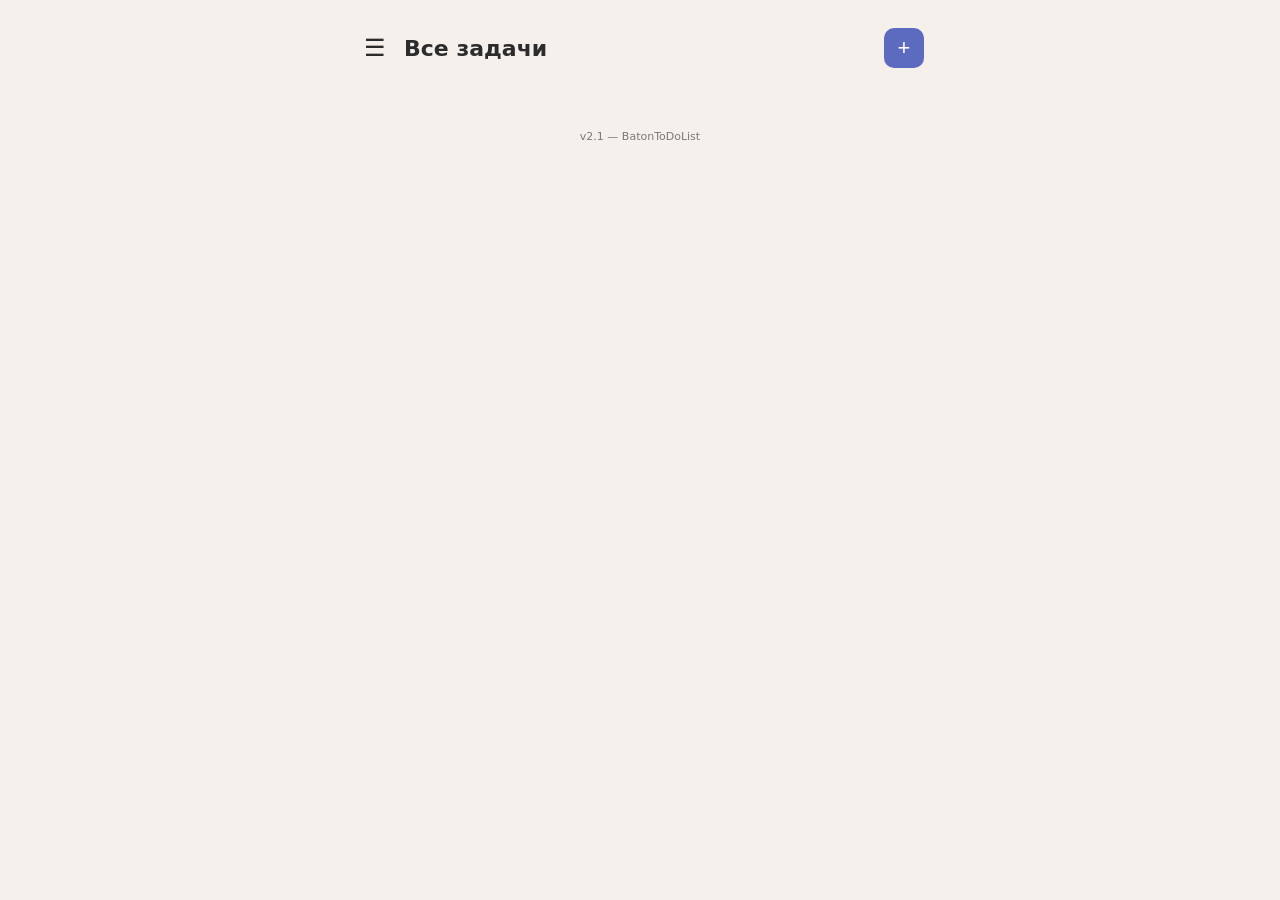
==== index.html @ 250230df "Update index.html" ====
<!DOCTYPE html>
<html lang="ru">
<head>
    <meta charset="UTF-8">
    <meta name="viewport" content="width=device-width, initial-scale=1.0, user-scalable=no">
    <title>BatonToDoList v2.1</title>
    <link rel="stylesheet" href="style.css">
</head>
<body class="light">

    <div id="onboarding" class="onboarding hidden">
        <div class="onboarding-content">
            <h2>👋 Добро пожаловать!</h2>
            <p>Это твой список задач. Создавай папки, добавляй задачи, ставь дедлайны и отслеживай прогресс.</p>
            <button class="btn" id="onboardingBtn">Понятно!</button>
        </div>
    </div>

    <div id="app">
        <!-- Шапка -->
        <div class="header">
            <button class="hamburger" id="hamburgerBtn">☰</button>
            <h2 id="currentFolderName">Все задачи</h2>
            <button class="btn-icon" id="addTaskBtn">+</button>
        </div>

        <!-- Боковая панель -->
        <div class="sidebar-overlay" id="sidebarOverlay"></div>
        <div class="sidebar" id="sidebar">
            <div class="sidebar-header">
                <h3>📁 Папки</h3>
                <button class="btn-icon" id="addFolderBtn">+</button>
            </div>
            <div class="folder-list" id="folderList"></div>
            <div class="sidebar-footer">
                <button class="btn-sm" id="calendarBtn">📅 Календарь</button>
                <button class="btn-sm" id="statsBtn">📊 Статистика</button>
                <button class="btn-sm" id="supportBtn">💬 Поддержка</button>
                <button class="btn-sm" id="settingsBtn">⚙️ Настройки</button>
            </div>
        </div>

        <!-- Список задач -->
        <div class="task-list" id="taskList"></div>
    </div>

    <!-- Модалка задачи -->
    <div class="modal" id="taskModal">
        <div class="modal-content">
            <h3 id="modalTitle">Новая задача</h3>
            <input type="text" id="taskNameInput" placeholder="Название задачи">
            <label>📅 Дедлайн: <input type="datetime-local" id="taskDeadline"></label>
            <div class="preview-deadline" id="previewDeadline"></div>
            <label>🎨 Цвет: <input type="color" id="taskColor" value="#e94560"><span class="color-preview" id="colorPreview" style="background:#e94560"></span></label>
            <label>🔢 Повторений: <input type="number" id="taskRepeat" value="1" min="1" max="99"></label>
            <label>🖼 Картинка: <input type="file" id="taskImage" accept="image/*"></label>
            <img id="imagePreview" class="image-preview" style="display:none;">
            <div class="modal-buttons">
                <button class="btn" id="saveTaskBtn">Сохранить</button>
                <button class="btn btn-cancel" id="cancelTaskBtn">Отмена</button>
            </div>
        </div>
    </div>

    <!-- Модалка папки -->
    <div class="modal" id="folderModal">
        <div class="modal-content">
            <h3 id="folderModalTitle">Новая папка</h3>
            <input type="text" id="folderNameInput" placeholder="Название папки">
            <label>🎨 Цвет: <input type="color" id="folderColor" value="#4a90d9"></label>
            <div class="modal-buttons">
                <button class="btn" id="saveFolderBtn">Сохранить</button>
                <button class="btn btn-cancel" id="cancelFolderBtn">Отмена</button>
            </div>
        </div>
    </div>

    <!-- Календарь -->
    <div class="fullscreen" id="calendarScreen">
        <div class="calendar-header">
            <button class="btn-icon" id="calPrev">←</button>
            <h3 id="calMonthYear"></h3>
            <button class="btn-icon" id="calNext">→</button>
        </div>
        <div class="calendar-grid" id="calendarGrid"></div>
        <div id="calendarTaskList"></div>
        <button class="btn" id="closeCalendarBtn">Закрыть</button>
    </div>

    <!-- Статистика -->
    <div class="fullscreen" id="statsScreen">
        <h3>📊 Статистика</h3>
        <canvas id="statsChart" width="220" height="220"></canvas>
        <div class="stats-legend">
            <span class="stat-done">✅ Сделано: <span id="statDone">0</span></span>
            <span class="stat-active">📋 Активно: <span id="statActive">0</span></span>
            <span class="stat-overdue">⏰ Просрочено: <span id="statOverdue">0</span></span>
        </div>
        <button class="btn" id="closeStatsBtn">Закрыть</button>
    </div>

    <!-- Настройки -->
    <div class="fullscreen" id="settingsScreen">
        <h3>⚙️ Настройки</h3>
        <label>Тема: <select id="themeSelect"><option value="light">Светлая</option><option value="dark">Тёмная</option></select></label>
        <label>Язык: <select id="langSelect"><option value="ru">Русский</option><option value="en">English</option></select></label>
        <button class="btn" id="resetOnboardingBtn">Показать обучение заново</button>
        <button class="btn" id="closeSettingsBtn">Закрыть</button>
    </div>

    <div class="version">v2.1 — BatonToDoList</div>

    <script src="script.js"></script>
</body>
</html>
---- style.css ----
* { margin: 0; padding: 0; box-sizing: border-box; }

:root {
    --bg: #f5f0eb; --card: #ffffff; --text: #2c2c2c; --text-secondary: #7a7a7a;
    --accent: #5c6bc0; --green: #6b9b6f; --red: #d97474; --orange: #e0a05a;
    --border: #e0d8d0; --shadow: 0 2px 12px rgba(0,0,0,0.05); --radius: 14px;
}

body.dark {
    --bg: #1a1a2e; --card: #16213e; --text: #ffffff; --text-secondary: #b0b0b0;
    --accent: #e94560; --green: #4caf84; --red: #e94560; --orange: #e09540;
    --border: #2a2a4e;
}

body {
    font-family: 'Segoe UI', system-ui, sans-serif;
    background: var(--bg); color: var(--text); min-height: 100vh;
    transition: background 0.3s, color 0.3s; padding: 16px; max-width: 600px; margin: 0 auto;
}

/* Онбординг */
.onboarding {
    position: fixed; top: 0; left: 0; width: 100%; height: 100%;
    background: rgba(0,0,0,0.7); display: flex; align-items: center; justify-content: center;
    z-index: 1000;
}
.onboarding.hidden { display: none; }
.onboarding-content {
    background: var(--card); border-radius: var(--radius); padding: 30px;
    max-width: 400px; text-align: center; color: var(--text);
}
.onboarding-content h2 { margin-bottom: 14px; font-size: 22px; }
.onboarding-content p { margin-bottom: 24px; color: var(--text-secondary); font-size: 15px; line-height: 1.5; }

/* Шапка */
.header {
    display: flex; align-items: center; gap: 10px; margin-bottom: 20px;
    position: sticky; top: 0; z-index: 100; background: var(--bg); padding: 10px 0;
}
.header h2 { flex: 1; font-size: 22px; }
.hamburger {
    font-size: 24px; background: none; border: none; color: var(--text); cursor: pointer; padding: 8px;
}

/* Сайдбар */
.sidebar-overlay {
    position: fixed; top: 0; left: 0; width: 100%; height: 100%;
    background: rgba(0,0,0,0.5); z-index: 200; display: none;
}
.sidebar-overlay.active { display: block; }
.sidebar {
    position: fixed; top: 0; left: -280px; width: 260px; height: 100%;
    background: var(--card); z-index: 300; transition: left 0.3s; padding: 20px;
    display: flex; flex-direction: column; gap: 12px;
}
.sidebar.active { left: 0; }
.sidebar-header { display: flex; justify-content: space-between; align-items: center; }
.folder-list { flex: 1; overflow-y: auto; display: flex; flex-direction: column; gap: 6px; }
.folder-item {
    padding: 12px 14px; border-radius: 10px; cursor: pointer;
    font-size: 16px; color: var(--text); transition: 0.2s;
    display: flex; align-items: center; gap: 10px;
}
.folder-item:hover { background: var(--border); }
.folder-item.active { background: var(--accent); color: white; }
.folder-color { width: 14px; height: 14px; border-radius: 50%; flex-shrink: 0; }
.sidebar-footer { display: flex; gap: 8px; flex-wrap: wrap; }

/* Задачи */
.task-list { display: flex; flex-direction: column; gap: 10px; }
.task-item {
    background: var(--card); border-radius: var(--radius); padding: 16px;
    border: 1px solid var(--border); transition: 0.2s;
    display: flex; align-items: center; gap: 12px;
}
.task-item:active { transform: scale(0.98); }
.task-item.completed .task-name { text-decoration: line-through; color: var(--text-secondary); }
.task-checkbox {
    width: 24px; height: 24px; accent-color: var(--green); flex-shrink: 0; cursor: pointer;
    pointer-events: auto;
}
.task-info { flex: 1; min-width: 0; }
.task-name { font-size: 16px; font-weight: 500; word-break: break-word; }
.task-meta { font-size: 13px; color: var(--text-secondary); margin-top: 4px; }
.task-image { max-width: 80px; max-height: 60px; border-radius: 8px; margin-top: 6px; }
.task-progress { height: 6px; background: var(--border); border-radius: 3px; margin-top: 6px; }
.task-progress-bar { height: 100%; border-radius: 3px; transition: width 0.3s; }
.task-delete {
    background: none; border: none; color: var(--red); cursor: pointer;
    font-size: 20px; padding: 6px; flex-shrink: 0;
}

/* Кнопки */
.btn {
    padding: 12px 24px; background: var(--accent); color: white; border: none;
    border-radius: 10px; cursor: pointer; font-weight: 600; font-size: 15px; transition: 0.2s;
}
.btn:active { opacity: 0.8; }
.btn-cancel { background: var(--text-secondary); }
.btn-icon {
    width: 40px; height: 40px; border-radius: 10px; border: none;
    background: var(--accent); color: white; font-size: 22px; cursor: pointer;
    display: flex; align-items: center; justify-content: center; flex-shrink: 0;
}
.btn-sm {
    padding: 10px 14px; background: var(--card); color: var(--text);
    border: 1px solid var(--border); border-radius: 8px; cursor: pointer;
    font-size: 14px; transition: 0.2s; flex: 1; text-align: center;
}
.btn-sm:hover { background: var(--accent); color: white; border-color: var(--accent); }

/* Модалки */
.modal {
    position: fixed; top: 0; left: 0; width: 100%; height: 100%;
    background: rgba(0,0,0,0.7); display: none; align-items: center; justify-content: center;
    z-index: 900; padding: 20px;
}
.modal.active { display: flex; }
.modal-content {
    background: var(--card); border-radius: var(--radius); padding: 24px;
    width: 100%; max-width: 420px; color: var(--text);
    display: flex; flex-direction: column; gap: 14px;
}
.modal-content input, .modal-content textarea, .modal-content select {
    padding: 12px; border-radius: 8px; border: 1px solid var(--border);
    background: var(--bg); color: var(--text); font-family: inherit; font-size: 15px;
}
.modal-content label { display: flex; align-items: center; gap: 8px; font-size: 14px; }
.modal-buttons { display: flex; gap: 10px; justify-content: flex-end; }
.color-preview { width: 24px; height: 24px; border-radius: 6px; display: inline-block; }
.image-preview { max-width: 100%; max-height: 150px; border-radius: 10px; }
.preview-deadline { font-size: 13px; color: var(--text-secondary); }

/* Полноэкранные */
.fullscreen {
    position: fixed; top: 0; left: 0; width: 100%; height: 100%;
    background: var(--bg); display: none; flex-direction: column;
    padding: 20px; z-index: 800; overflow-y: auto;
}
.fullscreen.active { display: flex; }
.calendar-header { display: flex; justify-content: space-between; align-items: center; margin-bottom: 16px; }
.calendar-grid { display: grid; grid-template-columns: repeat(7, 1fr); gap: 4px; margin-bottom: 20px; }
.calendar-cell {
    aspect-ratio: 1; display: flex; align-items: center; justify-content: center;
    border-radius: 10px; font-size: 15px; cursor: pointer;
    background: var(--card); color: var(--text);
}
.calendar-cell.has-task { border: 2px solid var(--accent); }
.calendar-cell.today { background: var(--accent); color: white; }
.calendar-cell.selected { box-shadow: 0 0 0 3px var(--orange); }
#calendarTaskList { margin-top: 10px; }
.stats-legend { display: flex; gap: 20px; font-size: 14px; margin: 20px 0; }
.version { text-align: center; color: var(--text-secondary); font-size: 11px; margin-top: 30px; }
.settings-screen label { margin-bottom: 12px; display: block; }
.settings-screen select { margin-top: 6px; }
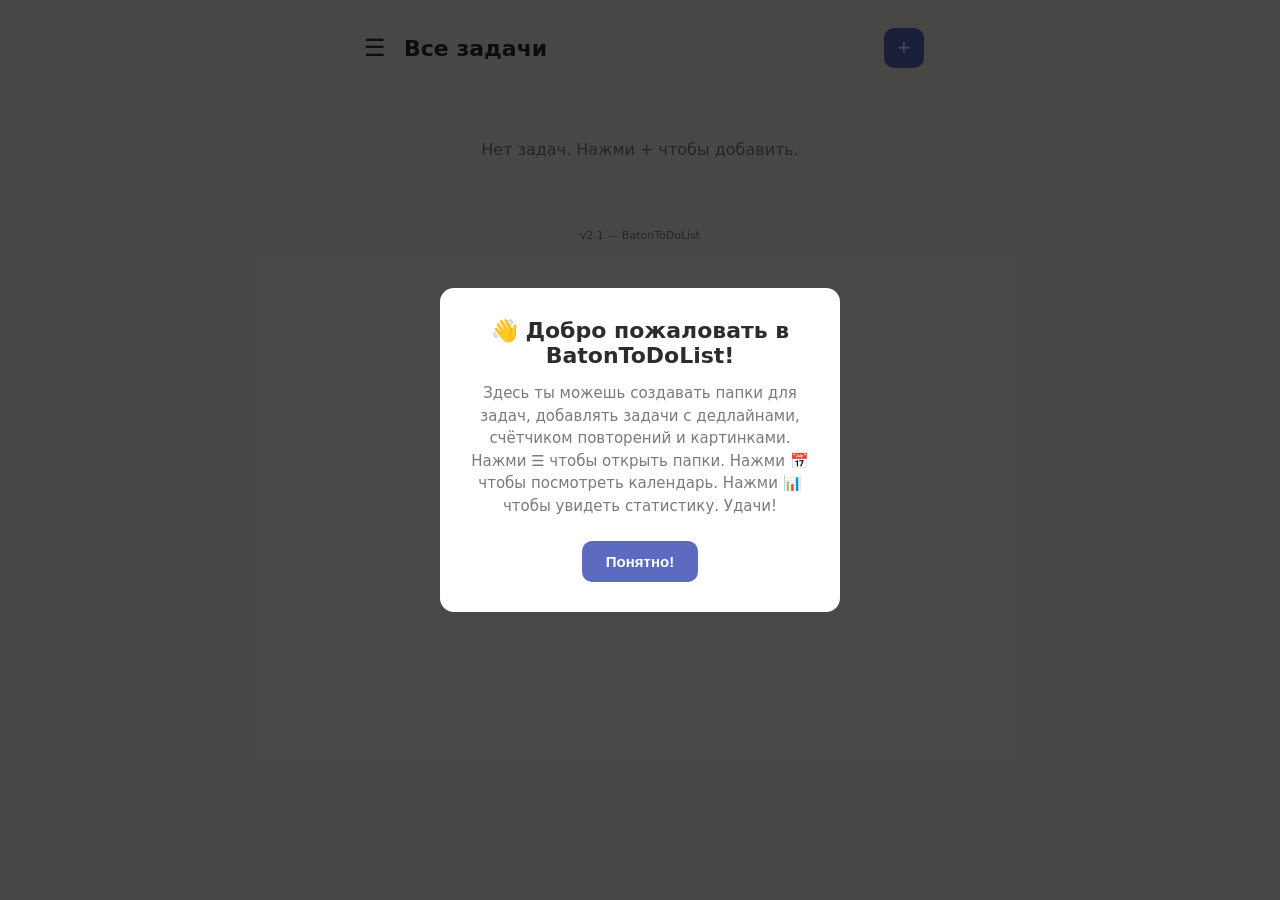
==== commit bd5b5e44: "Update index.html" ====
--- a/index.html
+++ b/index.html
@@ -110,6 +110,7 @@
 
     <div class="version">v2.1 — BatonToDoList</div>
 
+    <script src="lang.js"></script>
     <script src="script.js"></script>
 </body>
 </html>
--- a/style.css
+++ b/style.css
@@ -64,7 +64,7 @@
 .folder-item:hover { background: var(--border); }
 .folder-item.active { background: var(--accent); color: white; }
 .folder-color { width: 14px; height: 14px; border-radius: 50%; flex-shrink: 0; }
-.sidebar-footer { display: flex; gap: 8px; flex-wrap: wrap; }
+.sidebar-footer { display: flex; gap: 12px; flex-wrap: wrap; margin-top: 20px; }
 
 /* Задачи */
 .task-list { display: flex; flex-direction: column; gap: 10px; }
@@ -105,7 +105,7 @@
 .btn-sm {
     padding: 10px 14px; background: var(--card); color: var(--text);
     border: 1px solid var(--border); border-radius: 8px; cursor: pointer;
-    font-size: 14px; transition: 0.2s; flex: 1; text-align: center;
+    font-size: 14px; transition: 0.2s; flex: 1; text-align: center; margin: 4px;
 }
 .btn-sm:hover { background: var(--accent); color: white; border-color: var(--accent); }
 
@@ -148,8 +148,11 @@
 .calendar-cell.has-task { border: 2px solid var(--accent); }
 .calendar-cell.today { background: var(--accent); color: white; }
 .calendar-cell.selected { box-shadow: 0 0 0 3px var(--orange); }
-#calendarTaskList { margin-top: 10px; }
+#calendarTaskList { margin-top: 24px; }
+#calendarTaskList .task-item { margin-bottom: 12px; }
+#calendarTaskList .btn { margin-top: 20px; }
 .stats-legend { display: flex; gap: 20px; font-size: 14px; margin: 20px 0; }
 .version { text-align: center; color: var(--text-secondary); font-size: 11px; margin-top: 30px; }
-.settings-screen label { margin-bottom: 12px; display: block; }
-.settings-screen select { margin-top: 6px; }
+.settings-screen label { margin-bottom: 24px !important; display: block; }
+.settings-screen select { margin-top: 10px !important; margin-bottom: 20px !important; }
+.settings-screen .btn { margin-top: 20px !important; }
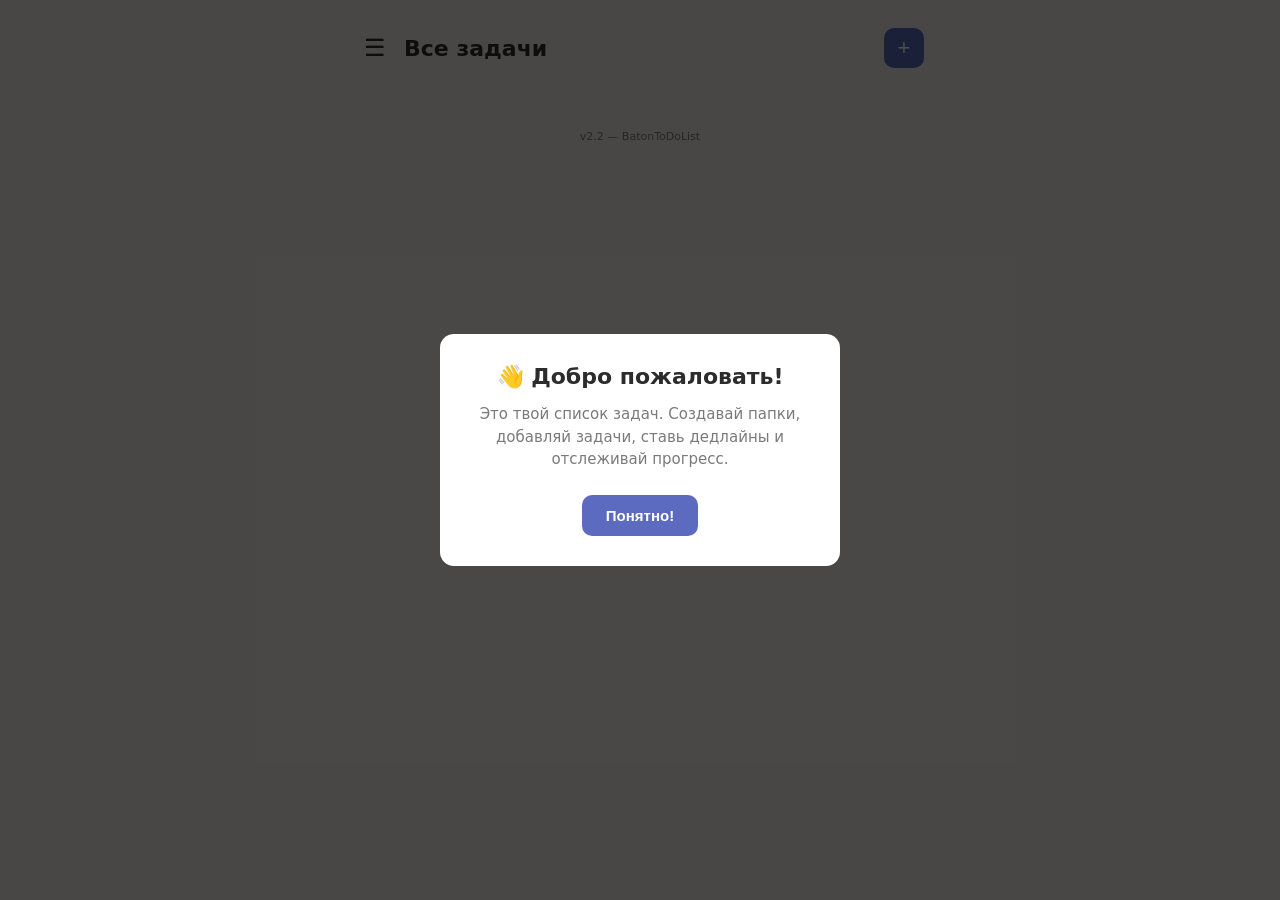
==== commit ea1bfb97: "Update index.html" ====
--- a/index.html
+++ b/index.html
@@ -3,7 +3,7 @@
 <head>
     <meta charset="UTF-8">
     <meta name="viewport" content="width=device-width, initial-scale=1.0, user-scalable=no">
-    <title>BatonToDoList v2.1</title>
+    <title>BatonToDoList v2.2</title>
     <link rel="stylesheet" href="style.css">
 </head>
 <body class="light">
@@ -17,14 +17,11 @@
     </div>
 
     <div id="app">
-        <!-- Шапка -->
         <div class="header">
             <button class="hamburger" id="hamburgerBtn">☰</button>
             <h2 id="currentFolderName">Все задачи</h2>
             <button class="btn-icon" id="addTaskBtn">+</button>
         </div>
-
-        <!-- Боковая панель -->
         <div class="sidebar-overlay" id="sidebarOverlay"></div>
         <div class="sidebar" id="sidebar">
             <div class="sidebar-header">
@@ -39,21 +36,18 @@
                 <button class="btn-sm" id="settingsBtn">⚙️ Настройки</button>
             </div>
         </div>
-
-        <!-- Список задач -->
         <div class="task-list" id="taskList"></div>
     </div>
 
-    <!-- Модалка задачи -->
     <div class="modal" id="taskModal">
         <div class="modal-content">
             <h3 id="modalTitle">Новая задача</h3>
             <input type="text" id="taskNameInput" placeholder="Название задачи">
-            <label>📅 Дедлайн: <input type="datetime-local" id="taskDeadline"></label>
+            <label id="labelDeadline">📅 Дедлайн: <input type="datetime-local" id="taskDeadline"></label>
             <div class="preview-deadline" id="previewDeadline"></div>
-            <label>🎨 Цвет: <input type="color" id="taskColor" value="#e94560"><span class="color-preview" id="colorPreview" style="background:#e94560"></span></label>
-            <label>🔢 Повторений: <input type="number" id="taskRepeat" value="1" min="1" max="99"></label>
-            <label>🖼 Картинка: <input type="file" id="taskImage" accept="image/*"></label>
+            <label id="labelColor">🎨 Цвет: <input type="color" id="taskColor" value="#e94560"><span class="color-preview" id="colorPreview" style="background:#e94560"></span></label>
+            <label id="labelRepeat">🔢 Количество раз: <input type="number" id="taskRepeat" value="1" min="1" max="99"></label>
+            <label id="labelImage">🖼 Картинка: <input type="file" id="taskImage" accept="image/*"></label>
             <img id="imagePreview" class="image-preview" style="display:none;">
             <div class="modal-buttons">
                 <button class="btn" id="saveTaskBtn">Сохранить</button>
@@ -62,7 +56,6 @@
         </div>
     </div>
 
-    <!-- Модалка папки -->
     <div class="modal" id="folderModal">
         <div class="modal-content">
             <h3 id="folderModalTitle">Новая папка</h3>
@@ -75,7 +68,6 @@
         </div>
     </div>
 
-    <!-- Календарь -->
     <div class="fullscreen" id="calendarScreen">
         <div class="calendar-header">
             <button class="btn-icon" id="calPrev">←</button>
@@ -87,7 +79,6 @@
         <button class="btn" id="closeCalendarBtn">Закрыть</button>
     </div>
 
-    <!-- Статистика -->
     <div class="fullscreen" id="statsScreen">
         <h3>📊 Статистика</h3>
         <canvas id="statsChart" width="220" height="220"></canvas>
@@ -99,18 +90,16 @@
         <button class="btn" id="closeStatsBtn">Закрыть</button>
     </div>
 
-    <!-- Настройки -->
     <div class="fullscreen" id="settingsScreen">
         <h3>⚙️ Настройки</h3>
         <label>Тема: <select id="themeSelect"><option value="light">Светлая</option><option value="dark">Тёмная</option></select></label>
         <label>Язык: <select id="langSelect"><option value="ru">Русский</option><option value="en">English</option></select></label>
-        <button class="btn" id="resetOnboardingBtn">Показать обучение заново</button>
+        <button class="btn" id="resetOnboardingBtn">Пройти обучение заново</button>
         <button class="btn" id="closeSettingsBtn">Закрыть</button>
     </div>
 
-    <div class="version">v2.1 — BatonToDoList</div>
+    <div class="version">v2.2 — BatonToDoList</div>
 
-    <script src="lang.js"></script>
     <script src="script.js"></script>
 </body>
 </html>
--- a/style.css
+++ b/style.css
@@ -3,7 +3,7 @@
 :root {
     --bg: #f5f0eb; --card: #ffffff; --text: #2c2c2c; --text-secondary: #7a7a7a;
     --accent: #5c6bc0; --green: #6b9b6f; --red: #d97474; --orange: #e0a05a;
-    --border: #e0d8d0; --shadow: 0 2px 12px rgba(0,0,0,0.05); --radius: 14px;
+    --border: #e0d8d0; --radius: 14px;
 }
 
 body.dark {
@@ -18,7 +18,6 @@
     transition: background 0.3s, color 0.3s; padding: 16px; max-width: 600px; margin: 0 auto;
 }
 
-/* Онбординг */
 .onboarding {
     position: fixed; top: 0; left: 0; width: 100%; height: 100%;
     background: rgba(0,0,0,0.7); display: flex; align-items: center; justify-content: center;
@@ -32,17 +31,13 @@
 .onboarding-content h2 { margin-bottom: 14px; font-size: 22px; }
 .onboarding-content p { margin-bottom: 24px; color: var(--text-secondary); font-size: 15px; line-height: 1.5; }
 
-/* Шапка */
 .header {
     display: flex; align-items: center; gap: 10px; margin-bottom: 20px;
     position: sticky; top: 0; z-index: 100; background: var(--bg); padding: 10px 0;
 }
 .header h2 { flex: 1; font-size: 22px; }
-.hamburger {
-    font-size: 24px; background: none; border: none; color: var(--text); cursor: pointer; padding: 8px;
-}
+.hamburger { font-size: 24px; background: none; border: none; color: var(--text); cursor: pointer; padding: 8px; }
 
-/* Сайдбар */
 .sidebar-overlay {
     position: fixed; top: 0; left: 0; width: 100%; height: 100%;
     background: rgba(0,0,0,0.5); z-index: 200; display: none;
@@ -58,58 +53,72 @@
 .folder-list { flex: 1; overflow-y: auto; display: flex; flex-direction: column; gap: 6px; }
 .folder-item {
     padding: 12px 14px; border-radius: 10px; cursor: pointer;
-    font-size: 16px; color: var(--text); transition: 0.2s;
-    display: flex; align-items: center; gap: 10px;
+    font-size: 16px; color: var(--text); display: flex; align-items: center; gap: 10px;
 }
 .folder-item:hover { background: var(--border); }
 .folder-item.active { background: var(--accent); color: white; }
 .folder-color { width: 14px; height: 14px; border-radius: 50%; flex-shrink: 0; }
-.sidebar-footer { display: flex; gap: 12px; flex-wrap: wrap; margin-top: 20px; }
+.settings-screen .btn { 
+    margin-top: 20px !important; 
+    display: block !important; 
+    width: 100% !important; 
+    padding: 14px !important; 
+}
+.settings-screen .btn + .btn { 
+    margin-top: 14px !important; 
+}
+#calendarTaskList .btn { 
+    margin-top: 20px !important; 
+    width: 100% !important; 
+    padding: 14px !important; 
+}
 
-/* Задачи */
+.sidebar-footer { 
+    display: grid; 
+    grid-template-columns: 1fr 1fr; 
+    gap: 10px; 
+    margin-top: 20px; 
+}
+.sidebar-footer .btn-sm { 
+    padding: 14px 6px; 
+    background: var(--card); 
+    color: var(--text);
+    border: 1px solid var(--border); 
+    border-radius: 8px; 
+    cursor: pointer;
+    font-size: 13px; 
+    text-align: center;
+    width: 100%;
+    margin: 0;
+}
+.btn-sm:hover { background: var(--accent); color: white; border-color: var(--accent); }
+
 .task-list { display: flex; flex-direction: column; gap: 10px; }
 .task-item {
     background: var(--card); border-radius: var(--radius); padding: 16px;
-    border: 1px solid var(--border); transition: 0.2s;
-    display: flex; align-items: center; gap: 12px;
+    border: 1px solid var(--border); display: flex; align-items: center; gap: 12px;
 }
-.task-item:active { transform: scale(0.98); }
 .task-item.completed .task-name { text-decoration: line-through; color: var(--text-secondary); }
-.task-checkbox {
-    width: 24px; height: 24px; accent-color: var(--green); flex-shrink: 0; cursor: pointer;
-    pointer-events: auto;
-}
+.task-checkbox { width: 24px; height: 24px; accent-color: var(--green); flex-shrink: 0; cursor: pointer; }
 .task-info { flex: 1; min-width: 0; }
 .task-name { font-size: 16px; font-weight: 500; word-break: break-word; }
 .task-meta { font-size: 13px; color: var(--text-secondary); margin-top: 4px; }
 .task-image { max-width: 80px; max-height: 60px; border-radius: 8px; margin-top: 6px; }
 .task-progress { height: 6px; background: var(--border); border-radius: 3px; margin-top: 6px; }
-.task-progress-bar { height: 100%; border-radius: 3px; transition: width 0.3s; }
-.task-delete {
-    background: none; border: none; color: var(--red); cursor: pointer;
-    font-size: 20px; padding: 6px; flex-shrink: 0;
-}
+.task-progress-bar { height: 100%; border-radius: 3px; }
+.task-delete { background: none; border: none; color: var(--red); cursor: pointer; font-size: 20px; padding: 6px; flex-shrink: 0; }
 
-/* Кнопки */
 .btn {
     padding: 12px 24px; background: var(--accent); color: white; border: none;
-    border-radius: 10px; cursor: pointer; font-weight: 600; font-size: 15px; transition: 0.2s;
+    border-radius: 10px; cursor: pointer; font-weight: 600; font-size: 15px;
 }
-.btn:active { opacity: 0.8; }
 .btn-cancel { background: var(--text-secondary); }
 .btn-icon {
     width: 40px; height: 40px; border-radius: 10px; border: none;
     background: var(--accent); color: white; font-size: 22px; cursor: pointer;
     display: flex; align-items: center; justify-content: center; flex-shrink: 0;
 }
-.btn-sm {
-    padding: 10px 14px; background: var(--card); color: var(--text);
-    border: 1px solid var(--border); border-radius: 8px; cursor: pointer;
-    font-size: 14px; transition: 0.2s; flex: 1; text-align: center; margin: 4px;
-}
-.btn-sm:hover { background: var(--accent); color: white; border-color: var(--accent); }
 
-/* Модалки */
 .modal {
     position: fixed; top: 0; left: 0; width: 100%; height: 100%;
     background: rgba(0,0,0,0.7); display: none; align-items: center; justify-content: center;
@@ -121,17 +130,16 @@
     width: 100%; max-width: 420px; color: var(--text);
     display: flex; flex-direction: column; gap: 14px;
 }
-.modal-content input, .modal-content textarea, .modal-content select {
+.modal-content input, .modal-content select {
     padding: 12px; border-radius: 8px; border: 1px solid var(--border);
     background: var(--bg); color: var(--text); font-family: inherit; font-size: 15px;
 }
-.modal-content label { display: flex; align-items: center; gap: 8px; font-size: 14px; }
+.modal-content label { display: flex; align-items: center; gap: 8px; font-size: 14px; flex-wrap: wrap; }
 .modal-buttons { display: flex; gap: 10px; justify-content: flex-end; }
 .color-preview { width: 24px; height: 24px; border-radius: 6px; display: inline-block; }
 .image-preview { max-width: 100%; max-height: 150px; border-radius: 10px; }
 .preview-deadline { font-size: 13px; color: var(--text-secondary); }
 
-/* Полноэкранные */
 .fullscreen {
     position: fixed; top: 0; left: 0; width: 100%; height: 100%;
     background: var(--bg); display: none; flex-direction: column;
@@ -148,11 +156,34 @@
 .calendar-cell.has-task { border: 2px solid var(--accent); }
 .calendar-cell.today { background: var(--accent); color: white; }
 .calendar-cell.selected { box-shadow: 0 0 0 3px var(--orange); }
+
 #calendarTaskList { margin-top: 24px; }
 #calendarTaskList .task-item { margin-bottom: 12px; }
-#calendarTaskList .btn { margin-top: 20px; }
+#calendarTaskList .btn { margin-top: 20px; width: 100%; padding: 14px; }
+
 .stats-legend { display: flex; gap: 20px; font-size: 14px; margin: 20px 0; }
 .version { text-align: center; color: var(--text-secondary); font-size: 11px; margin-top: 30px; }
-.settings-screen label { margin-bottom: 24px !important; display: block; }
-.settings-screen select { margin-top: 10px !important; margin-bottom: 20px !important; }
-.settings-screen .btn { margin-top: 20px !important; }
+
+.settings-screen label { margin-bottom: 24px; display: block; font-size: 16px; }
+.settings-screen select { margin-top: 10px; margin-bottom: 20px; display: block; width: 100%; padding: 10px; }
+.settings-screen .btn { margin-top: 20px; display: block; width: 100%; padding: 14px; }
+.settings-screen .btn + .btn { margin-top: 14px; }
+.settings-screen .btn { 
+    margin-top: 20px !important; 
+    display: block !important; 
+    width: 100% !important; 
+    padding: 14px !important; 
+}
+.settings-screen .btn + .btn { 
+    margin-top: 14px !important; 
+}
+#calendarTaskList .btn { 
+    margin-top: 20px !important; 
+    width: 100% !important; 
+    padding: 14px !important; 
+}
+.fullscreen .btn {
+    display: block;
+    width: 100%;
+    margin-bottom: 16px;
+}
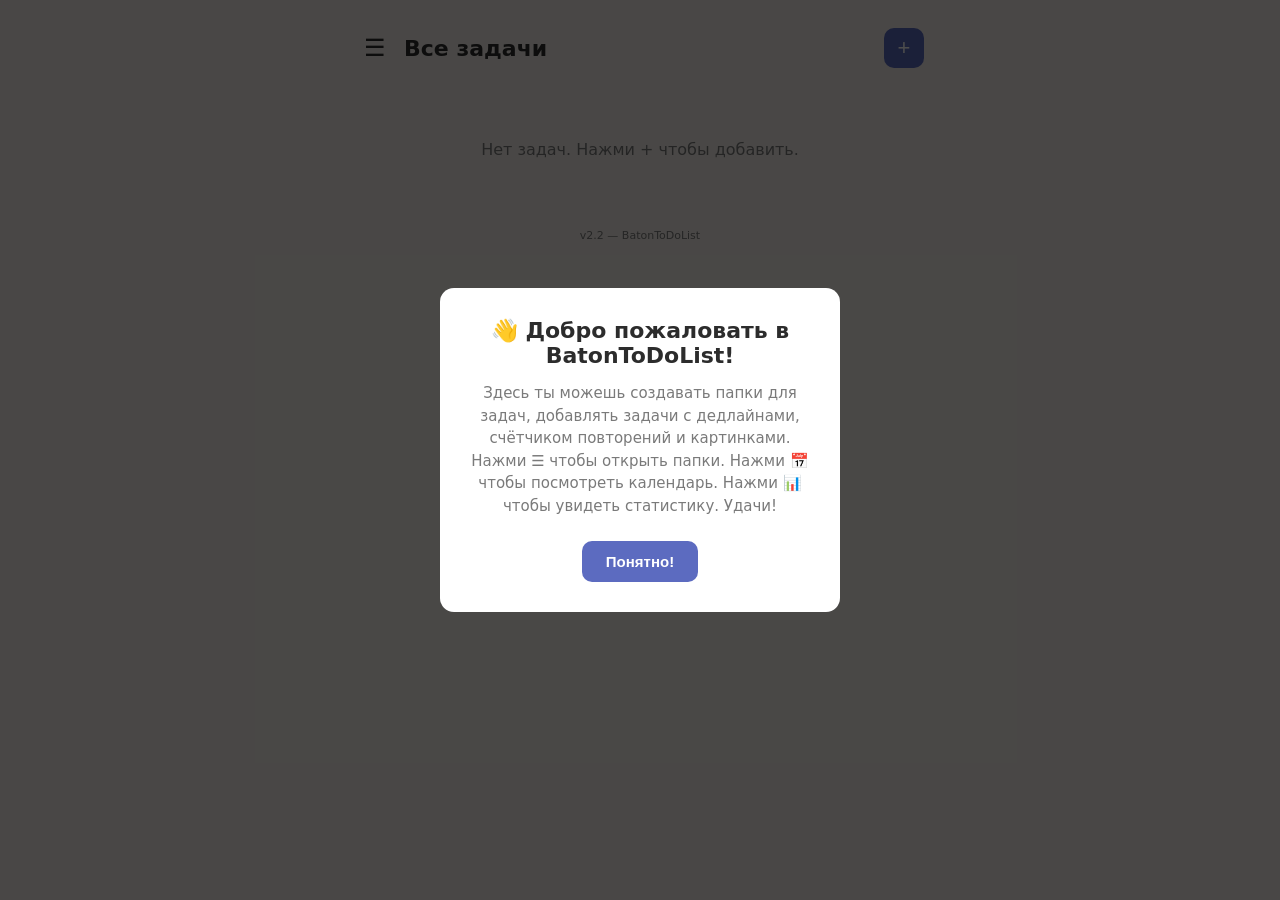
==== commit 0ec5bb03: "Update index.html" ====
--- a/index.html
+++ b/index.html
@@ -100,6 +100,7 @@
 
     <div class="version">v2.2 — BatonToDoList</div>
 
+    <script src="lang.js"></script>
     <script src="script.js"></script>
 </body>
 </html>
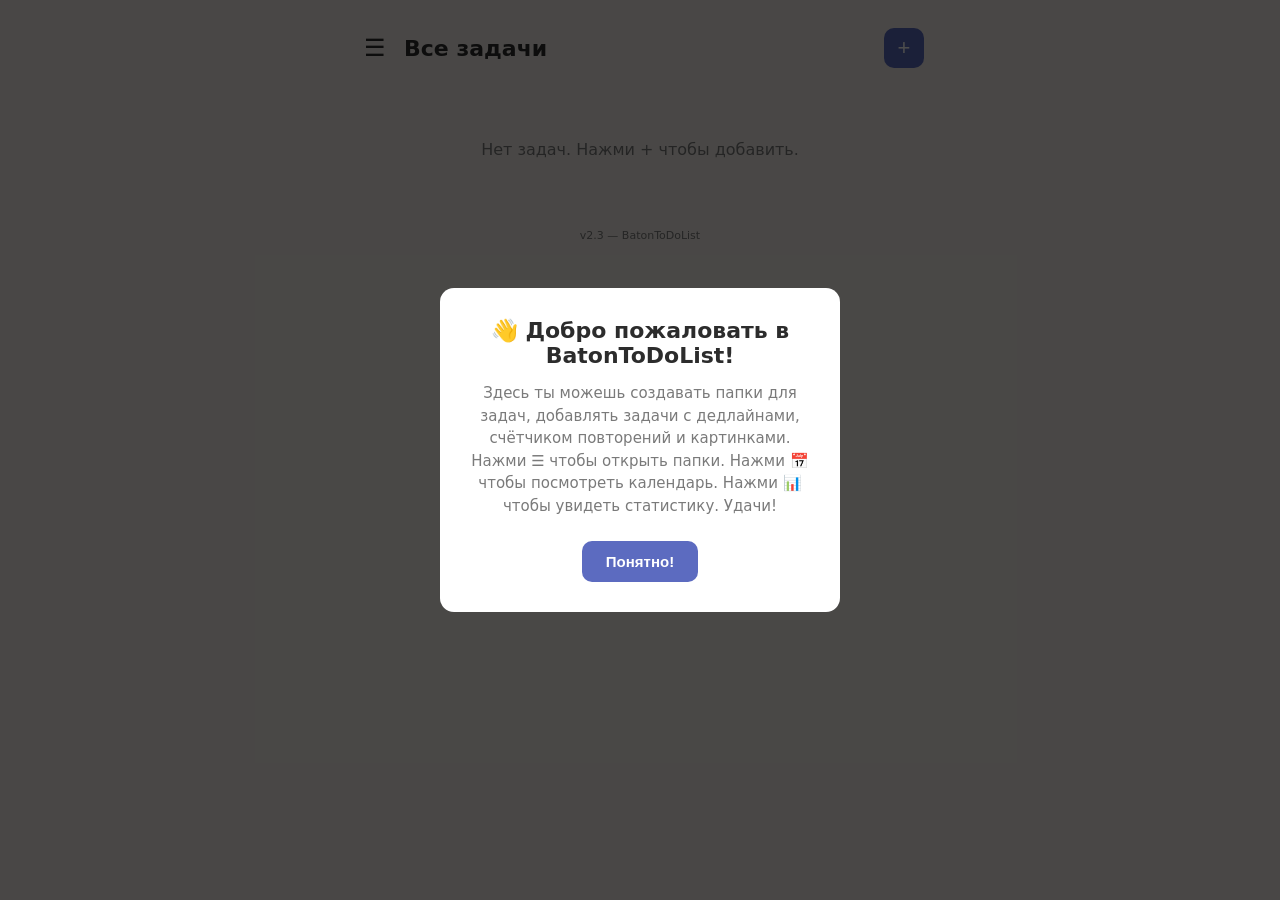
==== commit c779cc77: "Update index.html" ====
--- a/index.html
+++ b/index.html
@@ -1,9 +1,15 @@
 <!DOCTYPE html>
 <html lang="ru">
 <head>
+    <link rel="icon" href="1000050539.png">
+    <link rel="apple-touch-icon" href="1000050539.png">
     <meta charset="UTF-8">
     <meta name="viewport" content="width=device-width, initial-scale=1.0, user-scalable=no">
-    <title>BatonToDoList v2.2</title>
+    <title>BatonToDoList v2.3</title>
+    <link rel="manifest" href="manifest.json">
+    <meta name="mobile-web-app-capable" content="yes">
+    <meta name="apple-mobile-web-app-capable" content="yes">
+    <meta name="theme-color" content="#e94560">
     <link rel="stylesheet" href="style.css">
 </head>
 <body class="light">
@@ -32,6 +38,7 @@
             <div class="sidebar-footer">
                 <button class="btn-sm" id="calendarBtn">📅 Календарь</button>
                 <button class="btn-sm" id="statsBtn">📊 Статистика</button>
+                <button class="btn-sm" id="installBtn">📲 Установить приложение</button>
                 <button class="btn-sm" id="supportBtn">💬 Поддержка</button>
                 <button class="btn-sm" id="settingsBtn">⚙️ Настройки</button>
             </div>
@@ -45,6 +52,17 @@
             <input type="text" id="taskNameInput" placeholder="Название задачи">
             <label id="labelDeadline">📅 Дедлайн: <input type="datetime-local" id="taskDeadline"></label>
             <div class="preview-deadline" id="previewDeadline"></div>
+            <label id="labelReminder">🔔 Напомнить:
+                <select id="taskReminder">
+                    <option value="0">Не напоминать</option>
+                    <option value="1">За 1 час</option>
+                    <option value="3">За 3 часа</option>
+                    <option value="6">За 6 часов</option>
+                    <option value="12">За 12 часов</option>
+                    <option value="24">За 1 день</option>
+                    <option value="48">За 2 дня</option>
+                </select>
+            </label>
             <label id="labelColor">🎨 Цвет: <input type="color" id="taskColor" value="#e94560"><span class="color-preview" id="colorPreview" style="background:#e94560"></span></label>
             <label id="labelRepeat">🔢 Количество раз: <input type="number" id="taskRepeat" value="1" min="1" max="99"></label>
             <label id="labelImage">🖼 Картинка: <input type="file" id="taskImage" accept="image/*"></label>
@@ -98,9 +116,52 @@
         <button class="btn" id="closeSettingsBtn">Закрыть</button>
     </div>
 
-    <div class="version">v2.2 — BatonToDoList</div>
+    <div class="version">v2.3 — BatonToDoList</div>
 
     <script src="lang.js"></script>
     <script src="script.js"></script>
+    <script>
+        if ('serviceWorker' in navigator) navigator.serviceWorker.register('sw.js');
+
+        (function() {
+            const installBtn = document.getElementById('installBtn');
+            if (!installBtn) return;
+
+            let deferredPrompt;
+
+            if (localStorage.getItem('pwa-todo-installed') === '1' ||
+                window.matchMedia('(display-mode: standalone)').matches) {
+                installBtn.style.display = 'none';
+                return;
+            }
+
+            window.addEventListener('beforeinstallprompt', (e) => {
+                e.preventDefault();
+                deferredPrompt = e;
+                installBtn.style.display = '';
+            });
+
+            installBtn.addEventListener('click', () => {
+                if (deferredPrompt) {
+                    deferredPrompt.prompt();
+                    deferredPrompt.userChoice.then((result) => {
+                        if (result.outcome === 'accepted') {
+                            localStorage.setItem('pwa-todo-installed', '1');
+                            installBtn.style.display = 'none';
+                        }
+                    });
+                } else {
+                    alert('Нажми ⋮ (меню) → «Добавить на главный экран»');
+                }
+            });
+
+            setTimeout(() => {
+                if (!deferredPrompt && installBtn.style.display !== 'none' &&
+                    localStorage.getItem('pwa-todo-installed') !== '1') {
+                    installBtn.style.display = '';
+                }
+            }, 5000);
+        })();
+    </script>
 </body>
 </html>
